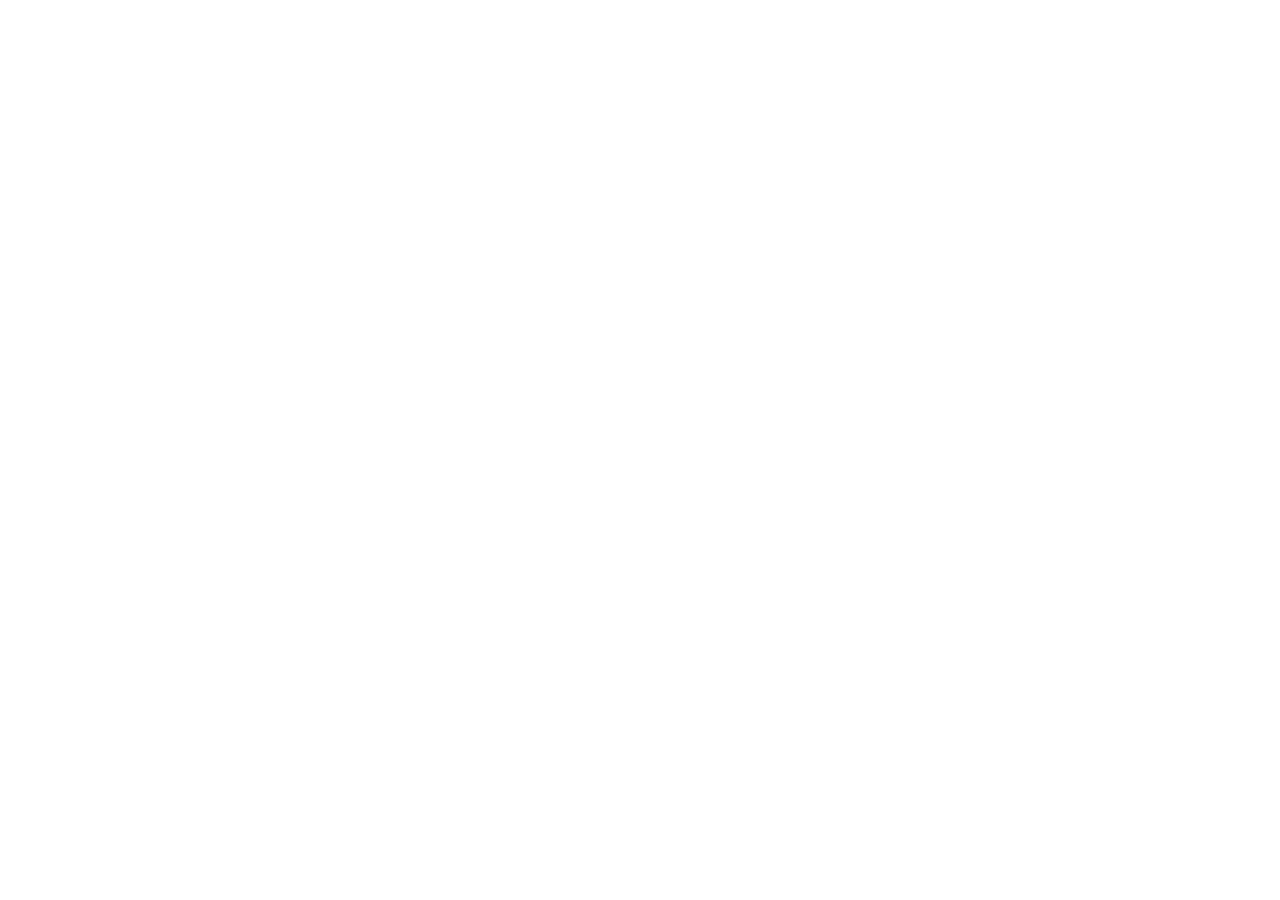
==== index.html @ 55f435fa "implemented ui.js" ====
<!doctype html>
<html lang="en">
  <head>
    <meta charset="UTF-8" />
    <meta name="viewport" content="width=device-width, initial-scale=1.0" />
    <title>Lyte of Utopia</title>
    <link rel="stylesheet" href="style.css" />
  </head>

  <body>
    <div id="game">
      <div id="status-bar"></div>
      <div id="screen-text"></div>
      <div id="choices"></div>
    </div>

    <script type="module" src="js/engine.js"></script>
  </body>
</html>
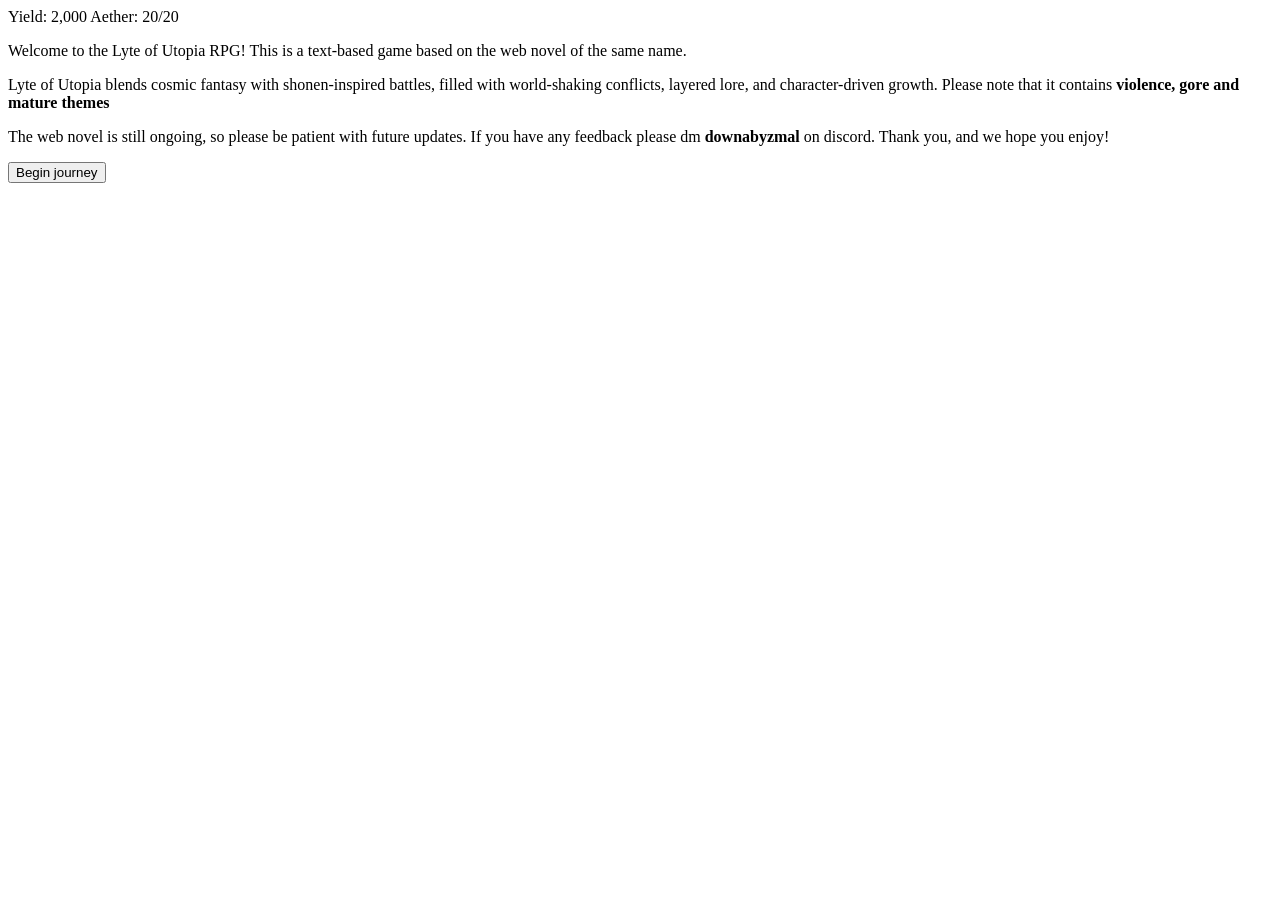
==== commit 9e60bfaf: "feat: added ch1" ====
--- a/index.html
+++ b/index.html
@@ -10,7 +10,7 @@
   <body>
     <div id="game">
       <div id="status-bar"></div>
-      <div id="screen-text"></div>
+      <div id="scene-text"></div>
       <div id="choices"></div>
     </div>
 
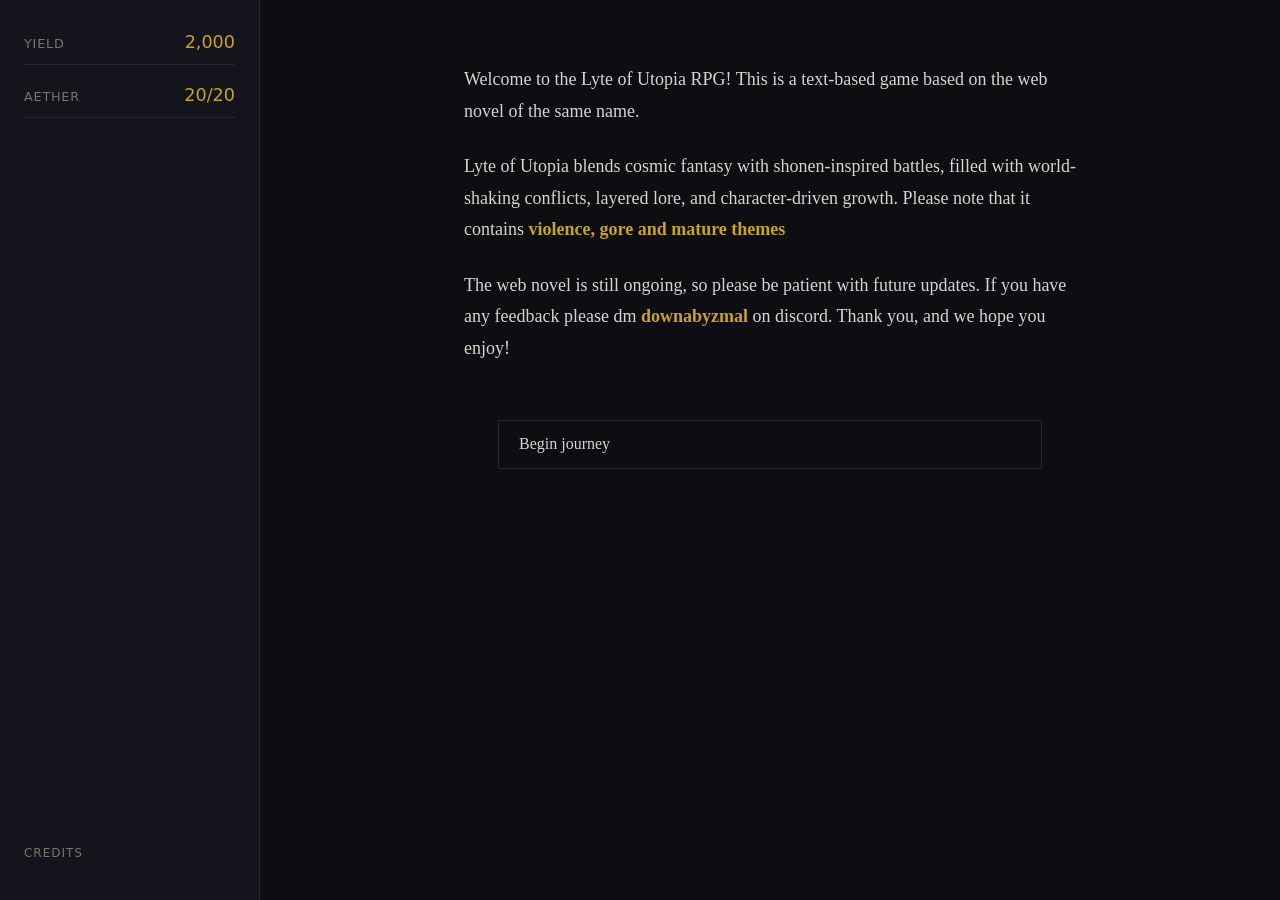
==== commit 93a40777: "feat: minor housekeeping, added credits" ====
--- a/index.html
+++ b/index.html
@@ -9,9 +9,15 @@
 
   <body>
     <div id="game">
-      <div id="status-bar"></div>
-      <div id="scene-text"></div>
-      <div id="choices"></div>
+      <aside id="status-bar">
+        <div id="stats"></div>
+        <nav id="menu"></nav>
+      </aside>
+
+      <main id="content">
+        <div id="scene-text"></div>
+        <div id="choices"></div>
+      </main>
     </div>
 
     <script type="module" src="js/engine.js"></script>
--- a/style.css
+++ b/style.css
@@ -0,0 +1,207 @@
+/* ─── Variables ─── */
+
+:root {
+  --bg: #0d0d12;
+  --bg-panel: #14141c;
+  --text: #d8d4cc;
+  --text-dim: #7a7568;
+  --aether: #c9a227;
+  --aether-glow: rgba(201, 162, 39, 0.15);
+  --border: #26262f;
+}
+
+/* ─── Reset ─── */
+
+* {
+  box-sizing: border-box;
+  margin: 0;
+  padding: 0;
+}
+
+body {
+  background: var(--bg);
+  color: var(--text);
+  font-family: "Iowan Old Style", "Palatino Linotype", Georgia, serif;
+  height: 100vh;
+  overflow: hidden;
+}
+
+#game {
+  display: flex;
+  height: 100vh;
+}
+
+/* ─── Sidebar ─── */
+
+#status-bar {
+  width: 260px;
+  flex-shrink: 0;
+  background: var(--bg-panel);
+  border-right: 1px solid var(--border);
+  padding: 2rem 1.5rem;
+  display: flex;
+  flex-direction: column;
+  justify-content: space-between;
+  font-family: "Inter", "Segoe UI", system-ui, sans-serif;
+}
+
+#stats {
+  display: flex;
+  flex-direction: column;
+  gap: 1.25rem;
+}
+
+#stats .stat {
+  display: flex;
+  justify-content: space-between;
+  align-items: baseline;
+  font-size: 0.8rem;
+  letter-spacing: 0.06em;
+  text-transform: uppercase;
+  color: var(--text-dim);
+  padding-bottom: 0.75rem;
+  border-bottom: 1px solid var(--border);
+}
+
+#stats .stat-value {
+  font-size: 1.1rem;
+  color: var(--aether);
+  letter-spacing: 0;
+  text-transform: none;
+}
+
+#stats .conditions {
+  font-size: 0.75rem;
+  letter-spacing: 0.06em;
+  text-transform: uppercase;
+  color: var(--text-dim);
+}
+
+/* ─── Sidebar Menu ─── */
+
+#menu {
+  display: flex;
+  flex-direction: column;
+  gap: 0.4rem;
+}
+
+.menu-button {
+  background: transparent;
+  border: none;
+  color: var(--text-dim);
+  font-family: inherit;
+  font-size: 0.75rem;
+  letter-spacing: 0.08em;
+  text-transform: uppercase;
+  text-align: left;
+  padding: 0.5rem 0;
+  cursor: pointer;
+  transition: color 0.15s;
+}
+
+.menu-button:hover {
+  color: var(--aether);
+}
+
+/* ─── Content Area ─── */
+
+#content {
+  flex: 1;
+  overflow-y: auto;
+  padding: 4rem 3rem;
+  display: flex;
+  flex-direction: column;
+  align-items: center;
+}
+
+#scene-text {
+  max-width: 68ch;
+  width: 100%;
+  font-size: 1.125rem;
+  line-height: 1.75;
+}
+
+#scene-text p {
+  margin-bottom: 1.5rem;
+}
+
+#scene-text strong {
+  color: var(--aether);
+  font-weight: 600;
+}
+
+#scene-text em {
+  color: #a8a396;
+  font-style: italic;
+}
+
+/* ─── Section Headers ─── */
+
+.section-header {
+  display: block;
+  text-align: center;
+  font-family: "Inter", "Segoe UI", system-ui, sans-serif;
+  font-size: 0.85rem;
+  letter-spacing: 0.12em;
+  text-transform: uppercase;
+  color: var(--text-dim);
+  border-bottom: 1px solid var(--border);
+  padding-bottom: 0.5rem;
+  margin: 2.5rem 0 1.25rem;
+}
+
+/* ─── Choices ─── */
+
+#choices {
+  max-width: 68ch;
+  width: 100%;
+  margin-top: 2rem;
+  display: flex;
+  flex-direction: column;
+  gap: 0.6rem;
+}
+
+.choice {
+  background: transparent;
+  border: 1px solid var(--border);
+  color: var(--text);
+  font-family: inherit;
+  font-size: 1rem;
+  text-align: left;
+  padding: 0.9rem 1.25rem;
+  cursor: pointer;
+  transition:
+    border-color 0.15s,
+    background 0.15s,
+    color 0.15s;
+}
+
+.choice:hover:not(.locked) {
+  border-color: var(--aether);
+  background: var(--aether-glow);
+  color: #fff;
+}
+
+.choice.locked {
+  color: var(--text-dim);
+  border-color: #1c1c24;
+  cursor: not-allowed;
+}
+
+/* ─── Scrollbar ─── */
+
+#content::-webkit-scrollbar {
+  width: 10px;
+}
+
+#content::-webkit-scrollbar-track {
+  background: var(--bg);
+}
+
+#content::-webkit-scrollbar-thumb {
+  background: var(--border);
+}
+
+#content::-webkit-scrollbar-thumb:hover {
+  background: #333340;
+}
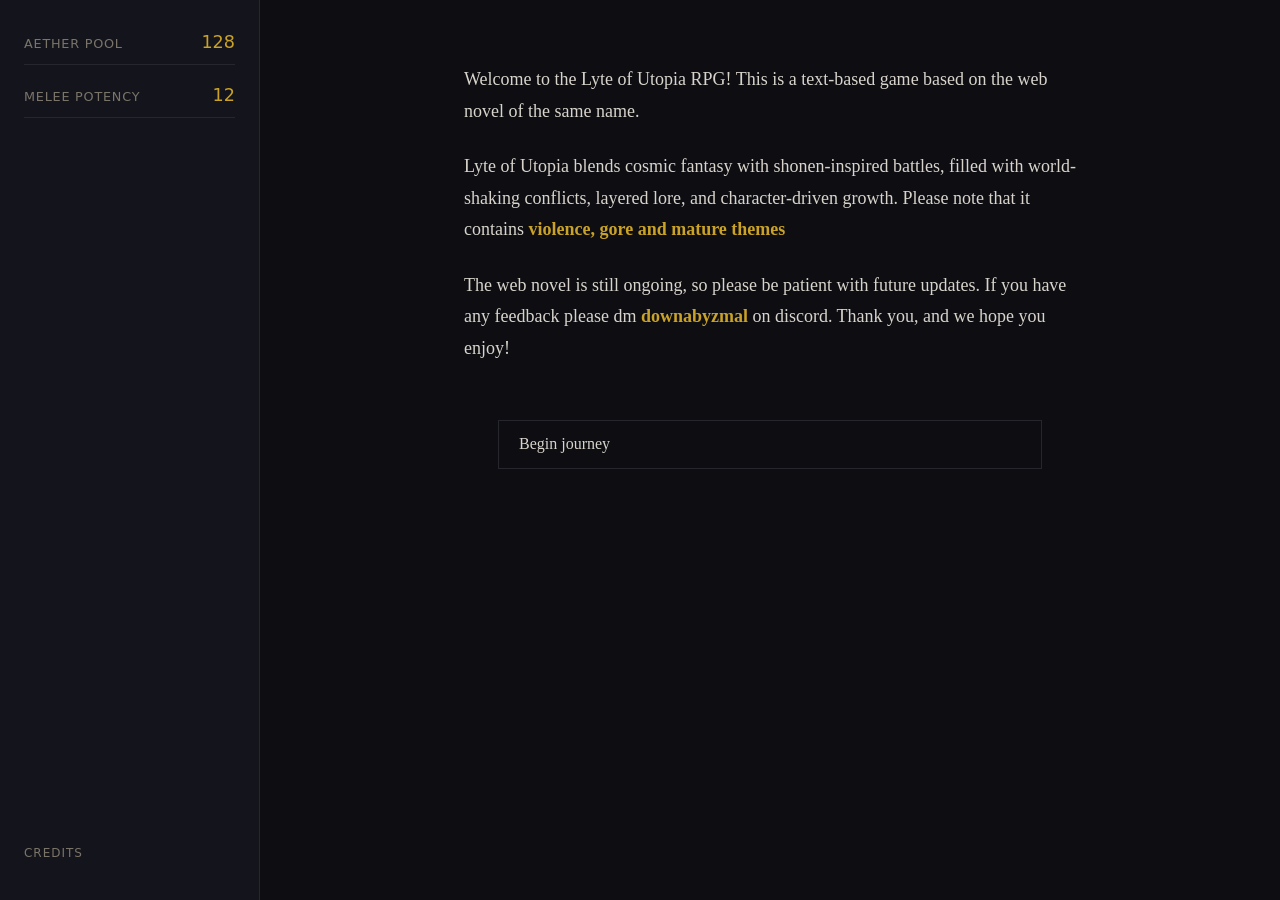
==== commit 1c62026e: "feat: combat system demo" ====
--- a/index.html
+++ b/index.html
@@ -4,6 +4,7 @@
     <meta charset="UTF-8" />
     <meta name="viewport" content="width=device-width, initial-scale=1.0" />
     <title>Lyte of Utopia</title>
+    <link rel="icon" href="akira_head_square.png" type="image/png" />
     <link rel="stylesheet" href="style.css" />
   </head>
 
@@ -15,6 +16,7 @@
       </aside>
 
       <main id="content">
+        <div id="combat-stage"></div>
         <div id="scene-text"></div>
         <div id="choices"></div>
       </main>
--- a/style.css
+++ b/style.css
@@ -133,6 +133,35 @@
 #scene-text em {
   color: #a8a396;
   font-style: italic;
+}
+
+/* ─── Combat Stage ─── */
+
+#combat-stage {
+  max-width: 68ch;
+  width: 100%;
+  min-height: 0;
+  display: flex;
+  justify-content: space-between;
+  align-items: flex-end;
+  padding: 2rem 1.5rem 1.5rem;
+  margin-bottom: 1rem;
+  background: var(--bg-panel);
+  border: 1px solid var(--border);
+  border-radius: 4px;
+}
+
+#combat-stage:empty {
+  display: none;
+  padding: 0;
+  margin: 0;
+  border: none;
+}
+
+.combat-sprite {
+  background-repeat: no-repeat;
+  image-rendering: pixelated;
+  transform-origin: 50% 100%;
 }
 
 /* ─── Section Headers ─── */
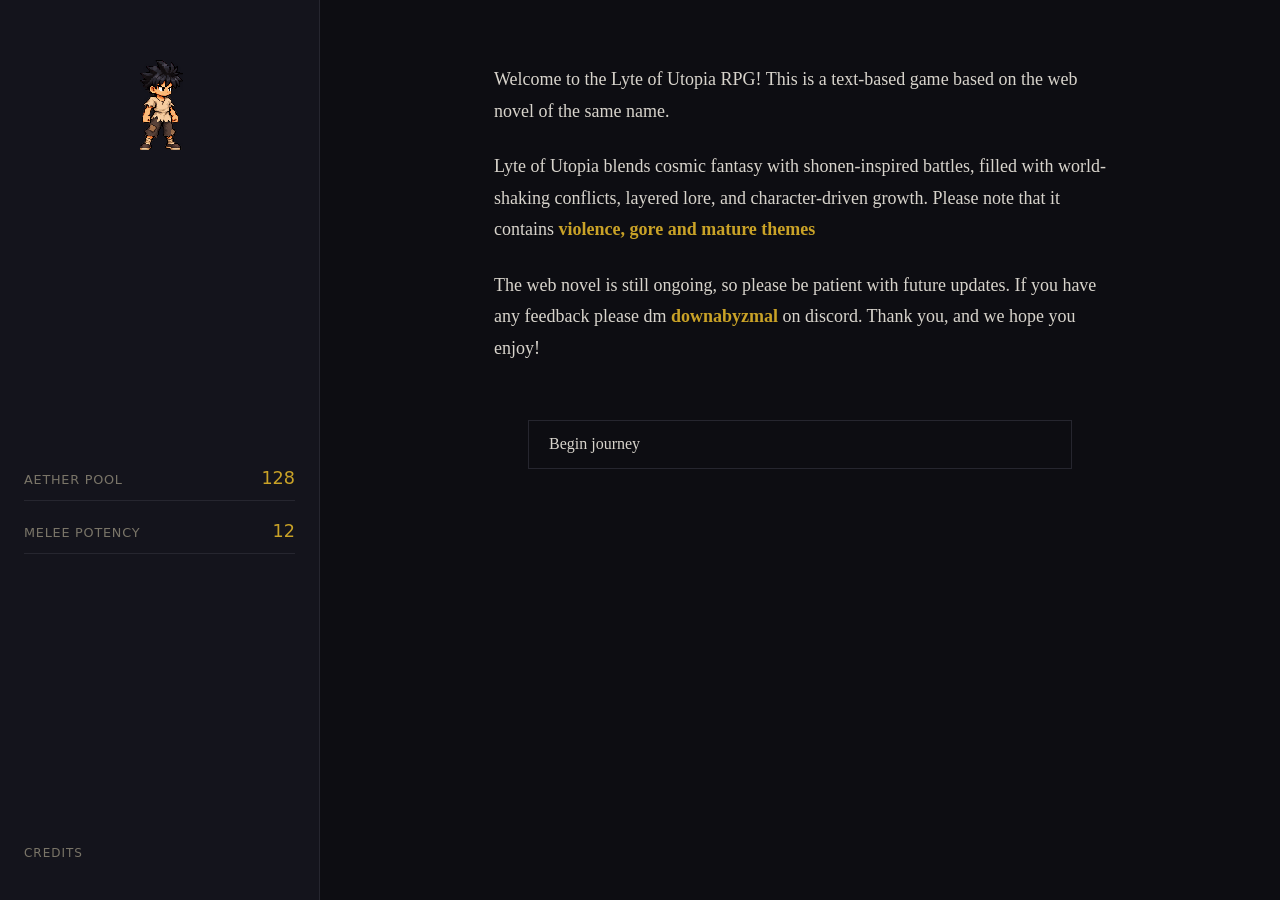
==== commit 710ceac7: "feat: sprites added to sidebar" ====
--- a/index.html
+++ b/index.html
@@ -11,6 +11,7 @@
   <body>
     <div id="game">
       <aside id="status-bar">
+        <div id="sidebar-sprite"></div>
         <div id="stats"></div>
         <nav id="menu"></nav>
       </aside>
--- a/style.css
+++ b/style.css
@@ -34,7 +34,7 @@
 /* ─── Sidebar ─── */
 
 #status-bar {
-  width: 260px;
+  width: 320px;
   flex-shrink: 0;
   background: var(--bg-panel);
   border-right: 1px solid var(--border);
@@ -43,6 +43,13 @@
   flex-direction: column;
   justify-content: space-between;
   font-family: "Inter", "Segoe UI", system-ui, sans-serif;
+}
+
+#sidebar-sprite {
+  display: flex;
+  justify-content: center;
+  min-height: 128px;
+  margin-bottom: 1.5rem;
 }
 
 #stats {
